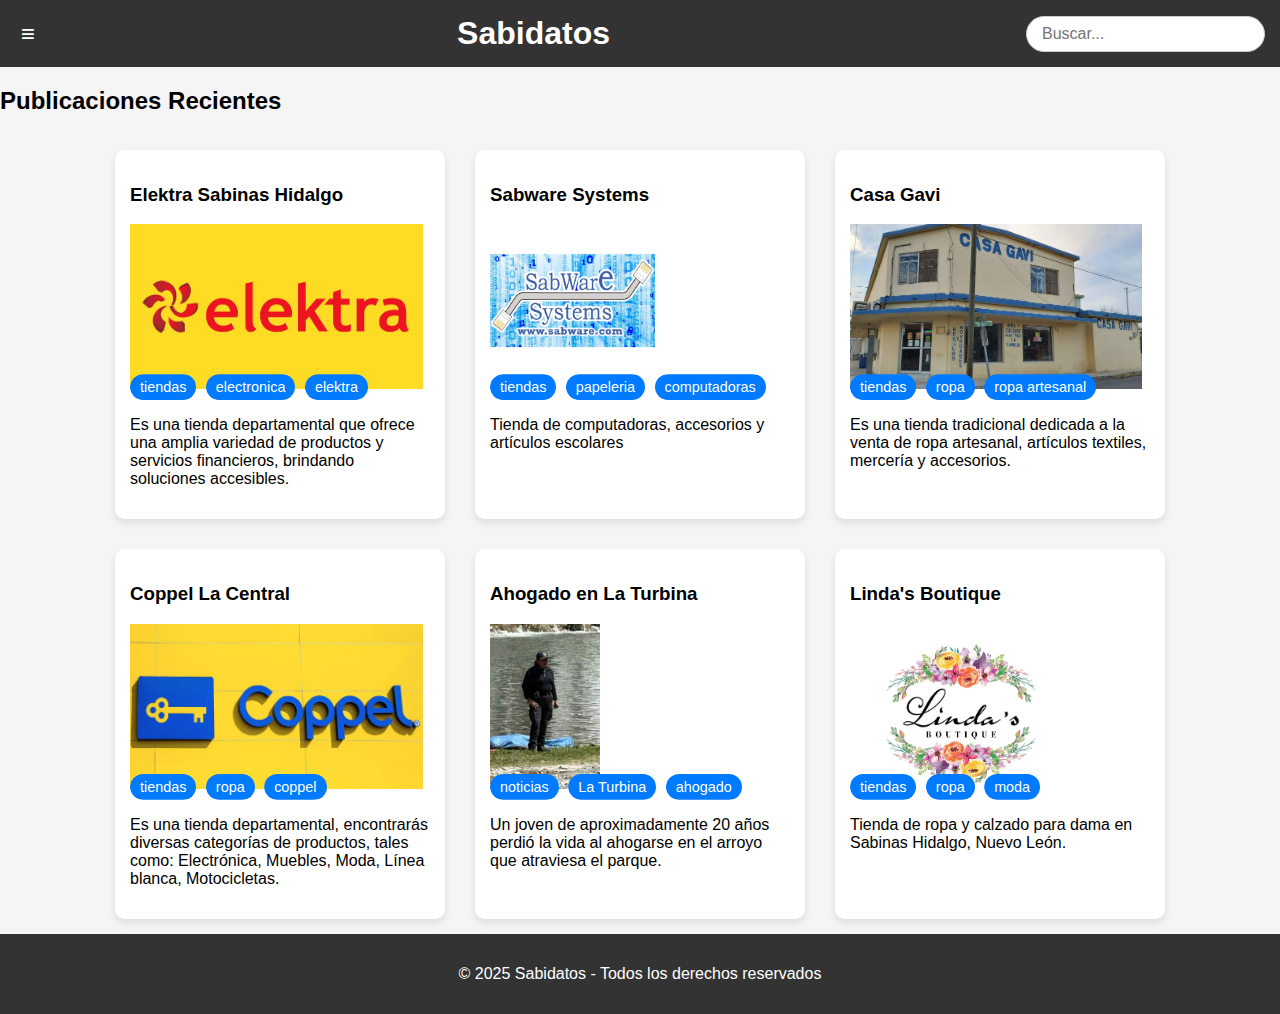
==== index.html @ 11c8bd96 "first commit" ====
<!DOCTYPE html>
<html lang="es">
<head>
    <!-- Google tag (gtag.js) -->
<script async src="https://www.googletagmanager.com/gtag/js?id=G-YETKD46F1G"></script>
<script>
  window.dataLayer = window.dataLayer || [];
  function gtag(){dataLayer.push(arguments);}
  gtag('js', new Date());

  gtag('config', 'G-YETKD46F1G');
</script>
    <meta charset="UTF-8">
    <meta name="viewport" content="width=device-width, initial-scale=1.0">
    <link rel="prefetch" href="post.html">
<link rel="prefetch" href="tags.html">
<link rel="prefetch" href="post.js">
<link rel="prefetch" href="tags.js">
    <link rel="stylesheet" href="style.css">
    <script defer src="script.js"></script>
    <script defer src="search.js"></script>
</head>
<body>

    <div id="header-container"></div> <!-- Carga dinámica del header -->

    <main>
        <h2>Publicaciones Recientes</h2>
        <section id="recent-posts" class="post-list"></section> <!-- Aquí van las tarjetas -->
    </main>

    <div id="footer-container"></div> <!-- Carga dinámica del footer -->

</body>
</html>
---- style.css ----
*:focus {
    outline: 2px dashed #007bff;
    outline-offset: 3px;
}

/* Estilos generales */
body, html {
    font-family: Arial, sans-serif;
    margin: 0;
    padding: 0;
    height: 100%;
    background: #f5f5f5;
}

/* Header y Navbar */
header {
    background: #333;
    color: white;
    display: flex;
    justify-content: space-between;
    align-items: center;
    padding: 15px;
    position: relative;
}

/* Estilos barra de búsqueda */
#search-form {
    min-width: 50px;
}

#search-input {
    width: 100%;
    padding: 8px 15px;
    border-radius: 20px;
    border: 1px solid #ccc;
    font-size: 1rem;
}

h1 {
    margin: 0;
}

/* Responsive: Mostrar el botón en pantallas pequeñas */
@media (max-width: 300px) {
    #menu-btn {
        display: none;
    }

    nav {
        display: flex;
        flex-direction: column;
        width: 100%;
        right: 0;
        text-align: center;
    }
}

/* Estilos del botón de menú */
#menu-btn {
    font-size: 24px;
    background: none;
    border: none;
    color: white;
    cursor: pointer;
    display: block;
    position: relative;
    z-index: 100;
}

/* Estilos del menú */
nav {
    position: absolute;
    top: 66px;
    left: 0;
    background: #444;
    width: 200px;
    box-shadow: 0px 4px 6px rgba(0, 0, 0, 0.2);
    z-index: 100;
}

nav ul {
    list-style: none;
    padding: 0;
    margin: 0;
    display: none; /* Oculto por defecto */
}

nav ul li {
    border-bottom: 1px solid #555;
}

nav ul li a {
    display: block;
    padding: 10px;
    text-decoration: none;
    color: white;
}

nav ul li a:hover {
    background: #666;
}

/* Clase para mostrar el menú */
nav.open ul {
    display: block;
}

/* Estilos para las tarjetas */

#recent-posts {
    justify-content: center;
    display: flex;
    flex-direction: row;
    flex-wrap: wrap;
}

.post-card {
    background: white;
    padding: 15px;
    margin: 15px;
    border-radius: 10px;
    box-shadow: 0px 4px 8px rgba(0, 0, 0, 0.1);
    width: 300px;
    display: inline-block;
    vertical-align: top;
    text-decoration: none;
    color: inherit;
    transition: transform 0.3s ease, box-shadow 0.3s ease;
}

.post-card:hover {
    transform: translateY(-5px);
    box-shadow: 0px 6px 12px rgba(0, 0, 0, 0.2);
}

a.post-card img {
    max-width: 300px;
    max-height: 165px;}

.post-image {
    width: 100%;
    height: 150px;
    object-fit: cover;
    border-radius: 5px;
}

.post-tags {
    font-size: 14px;
    color: #666;
}

#tagged-posts {
    display: flex;
    justify-content: center;
    flex-direction: row;
    flex-wrap: wrap;
}

/* Estilo general para el contenido del post */
#post-content {
    max-width: 800px;
    margin: 40px auto;
    padding: 20px;
    background: #ffffff;
    border-radius: 10px;
    box-shadow: 0 4px 8px rgba(0, 0, 0, 0.1);
    font-family: "Arial", sans-serif;
    line-height: 1.8;
}

/* Estilo para el título */
#post-content h1 {
    font-size: 2rem;
    color: #333;
    text-align: center;
    margin-bottom: 20px;
}

/* Estilo para la fecha y etiquetas */
#post-content p strong {
    color: #555;
}

/* Estilo para los párrafos */
#post-content p {
    font-size: 1.1rem;
    color: #444;
    margin-bottom: 15px;
}

/* Estilo para las citas */
#post-content blockquote {
    background: #f9f9f9;
    border-left: 5px solid #007bff;
    padding: 10px 20px;
    font-style: italic;
    color: #555;
    margin: 20px 0;
}

/* Estilo para las imágenes */
#post-content img {
    display: block;
    max-width: 100%;
    height: auto;
    margin: 20px auto;
    border-radius: 5px;
    box-shadow: 0 2px 4px rgba(0, 0, 0, 0.2);
}

/* Estilo para fragmentos de código */
#post-content pre {
    background: #222;
    color: #fff;
    padding: 15px;
    border-radius: 5px;
    overflow-x: auto;
    font-family: "Courier New", monospace;
}

/* Resaltar palabras clave dentro de código */
#post-content code {
    background: #333;
    color: #ffcc00;
    padding: 3px 5px;
    border-radius: 3px;
    font-family: "Courier New", monospace;
}

/* Estilo de los tags */
.tag {
    display: inline-block;
    clip-path: margin-box;
    background-color: #007bff;
    color: white;
    padding: 5px 10px;
    margin-right: 5px;
    border-radius: 20px;
    text-decoration: none;
    font-size: 0.9rem;
}

.tag:hover {
    background-color: #0056b3;
}

/* Estilos para la página de contacto */
#contact-info {
    margin: 20px 0;
    text-align: center;
}

#contact-info p {
    font-size: 1.1rem;
    color: #333;
    margin-bottom: 20px;
}

#contact-info ul {
    list-style-type: none;
    padding: 0;
    margin: 0;
    font-size: 1rem;
    color: #555;
}

#contact-info ul li {
    margin-bottom: 10px;
}

#contact-form {
    max-width: 800px;
    margin: 40px auto;
    padding: 20px;
    background: #ffffff;
    border-radius: 10px;
    box-shadow: 0 4px 8px rgba(0, 0, 0, 0.1);
}

#contact-form .form-group {
    margin-bottom: 20px;
}

#contact-form label {
    display: block;
    font-weight: bold;
    color: #333;
    margin-bottom: 5px;
}

#contact-form input,
#contact-form textarea {
    width: 95%;
    padding: 10px;
    border-radius: 5px;
    border: 1px solid #ccc;
    font-size: 1rem;
    color: #333;
}

#contact-form input:focus,
#contact-form textarea:focus {
    border-color: #007bff;
    outline: none;
}

#contact-form button.submit-btn {
    background-color: #007bff;
    color: white;
    border: none;
    padding: 10px 20px;
    font-size: 1rem;
    border-radius: 5px;
    cursor: pointer;
    width: 100%;
    transition: background-color 0.3s;
}

#contact-form button.submit-btn:hover {
    background-color: #0056b3;
}

/* Hacer el formulario responsivo */
@media (max-width: 768px) {
    
    #contact-form {
        padding: 15px;
    }
    
    #contact-form .form-group {
        margin-bottom: 15px;
    }

    #contact-form input,
    #contact-form textarea {
        font-size: 0.9rem;
    }

    .post-card {
        width: 90%; /* para aprovechar bien el espacio disponible */
        margin: 10px auto;
    }

    .post-image img {
        height: auto; /* para mejorar la proporción en móviles */
    }
}

#footer-container {
    width: -webkit-fill-available;
    bottom: 0;
    background-color: #333;
    color: #fff;
    text-align: center;
    padding: 15px;
}
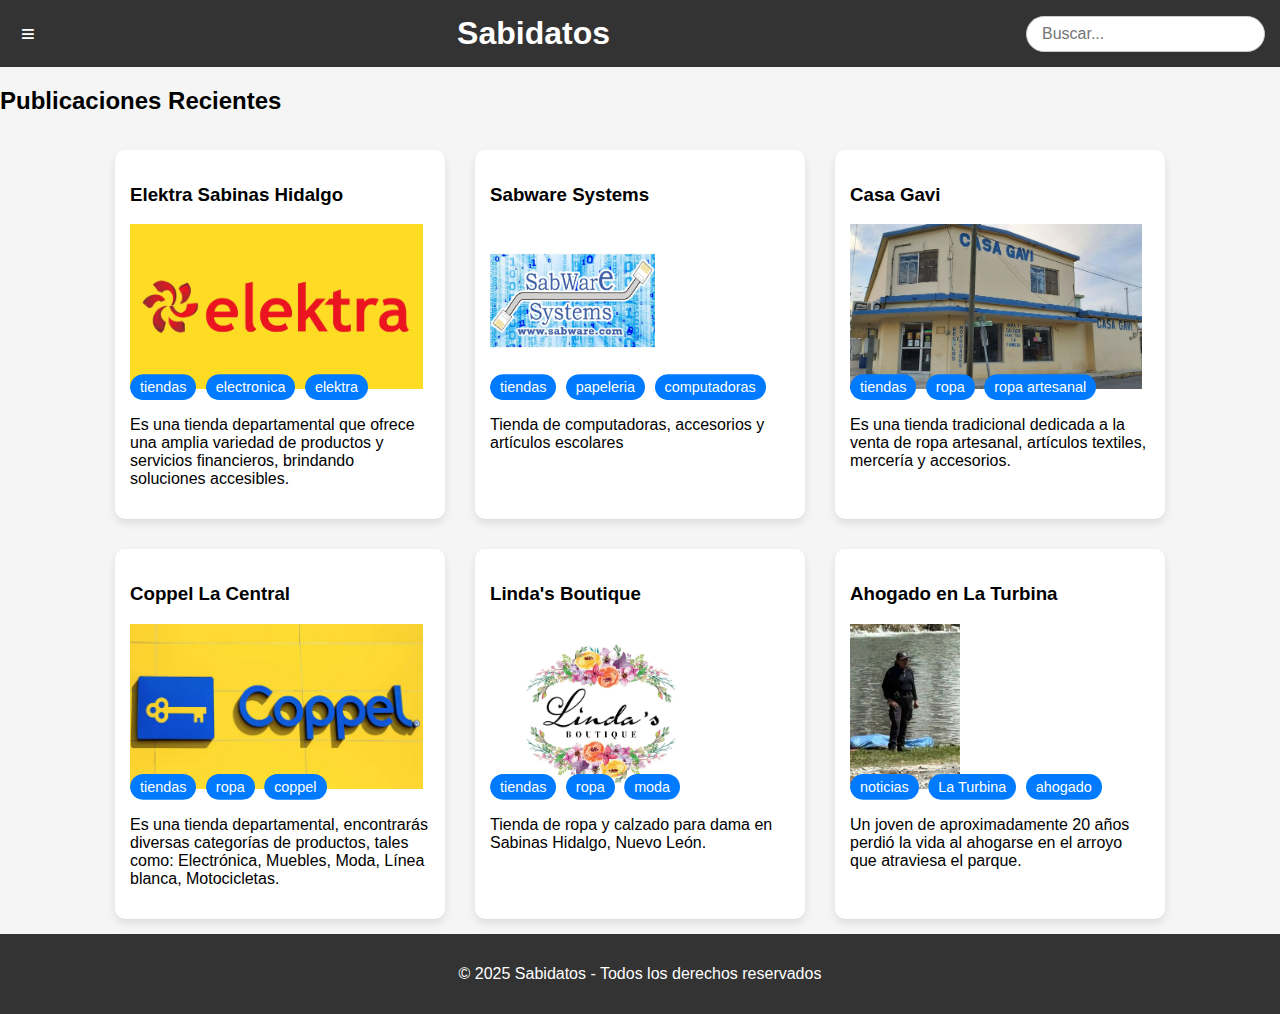
==== commit 9df78041: "redireccionar de sabidatos.com a www.sabidatos.com" ====
--- a/index.html
+++ b/index.html
@@ -9,6 +9,11 @@
   gtag('js', new Date());
 
   gtag('config', 'G-YETKD46F1G');
+</script>
+<script>
+    if (location.hostname === "sabidatos.com") {
+        location.href = "https://www.sabidatos.com" + location.pathname;
+      }
 </script>
     <meta charset="UTF-8">
     <meta name="viewport" content="width=device-width, initial-scale=1.0">
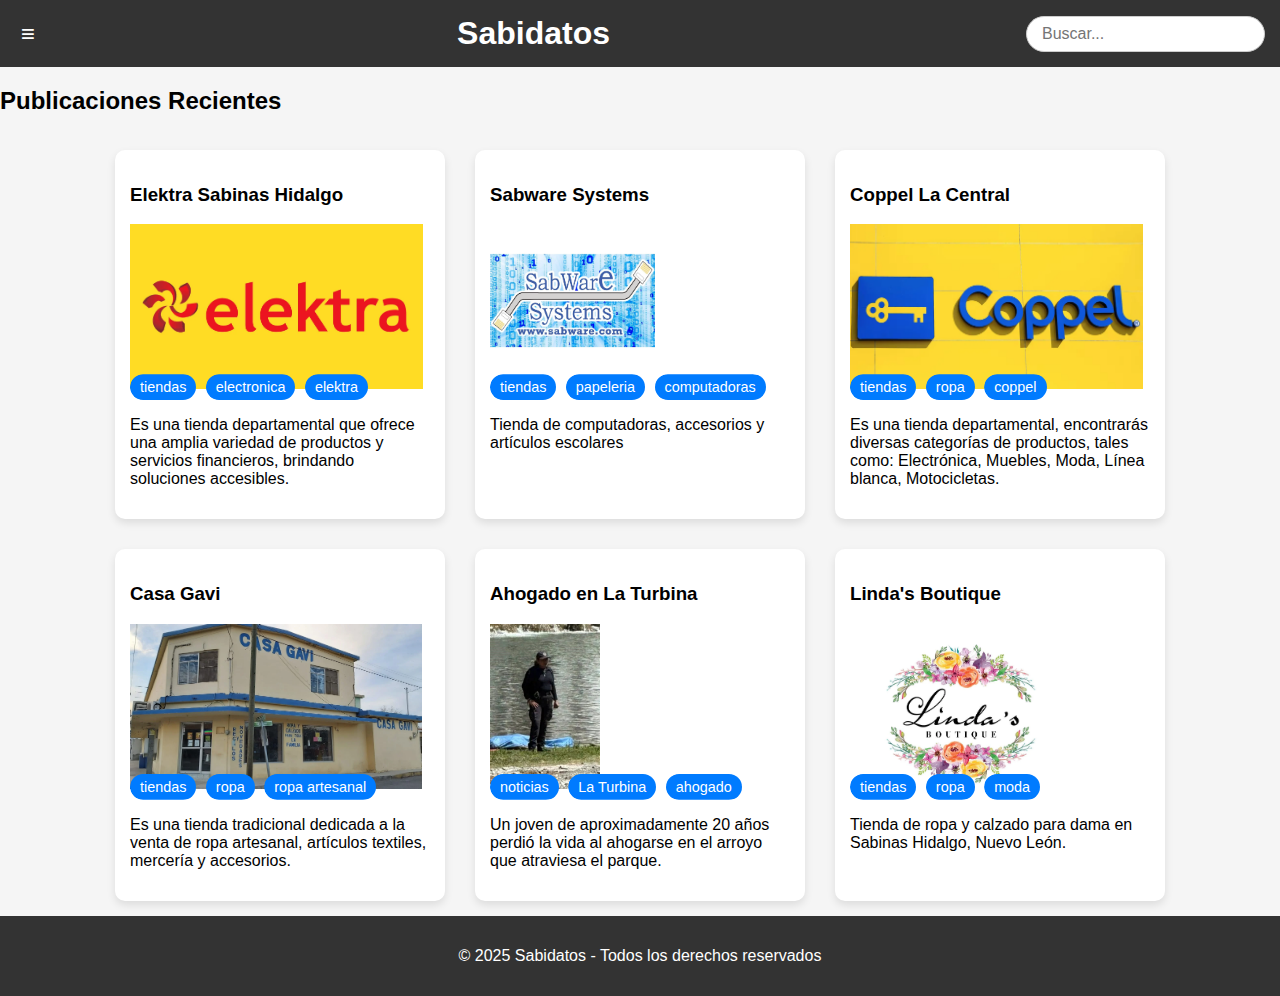
==== commit 82d6d313: "a ver si ya jala" ====
--- a/index.html
+++ b/index.html
@@ -1,26 +1,30 @@
 <!DOCTYPE html>
 <html lang="es">
 <head>
+    <!-- Redirección segura desde sabidatos.com a www.sabidatos.com -->
+    <script>
+        if (location.hostname === "sabidatos.com") {
+            document.write('<meta http-equiv="refresh" content="0;url=https://www.sabidatos.com' + location.pathname + location.search + location.hash + '">');
+        }
+    </script>
+
     <!-- Google tag (gtag.js) -->
-<script async src="https://www.googletagmanager.com/gtag/js?id=G-YETKD46F1G"></script>
-<script>
-  window.dataLayer = window.dataLayer || [];
-  function gtag(){dataLayer.push(arguments);}
-  gtag('js', new Date());
+    <script async src="https://www.googletagmanager.com/gtag/js?id=G-YETKD46F1G"></script>
+    <script>
+      window.dataLayer = window.dataLayer || [];
+      function gtag(){dataLayer.push(arguments);}
+      gtag('js', new Date());
+      gtag('config', 'G-YETKD46F1G');
+    </script>
 
-  gtag('config', 'G-YETKD46F1G');
-</script>
-<script>
-    if (location.hostname === "sabidatos.com") {
-        location.href = "https://www.sabidatos.com" + location.pathname;
-      }
-</script>
     <meta charset="UTF-8">
     <meta name="viewport" content="width=device-width, initial-scale=1.0">
+
     <link rel="prefetch" href="post.html">
-<link rel="prefetch" href="tags.html">
-<link rel="prefetch" href="post.js">
-<link rel="prefetch" href="tags.js">
+    <link rel="prefetch" href="tags.html">
+    <link rel="prefetch" href="post.js">
+    <link rel="prefetch" href="tags.js">
+
     <link rel="stylesheet" href="style.css">
     <script defer src="script.js"></script>
     <script defer src="search.js"></script>
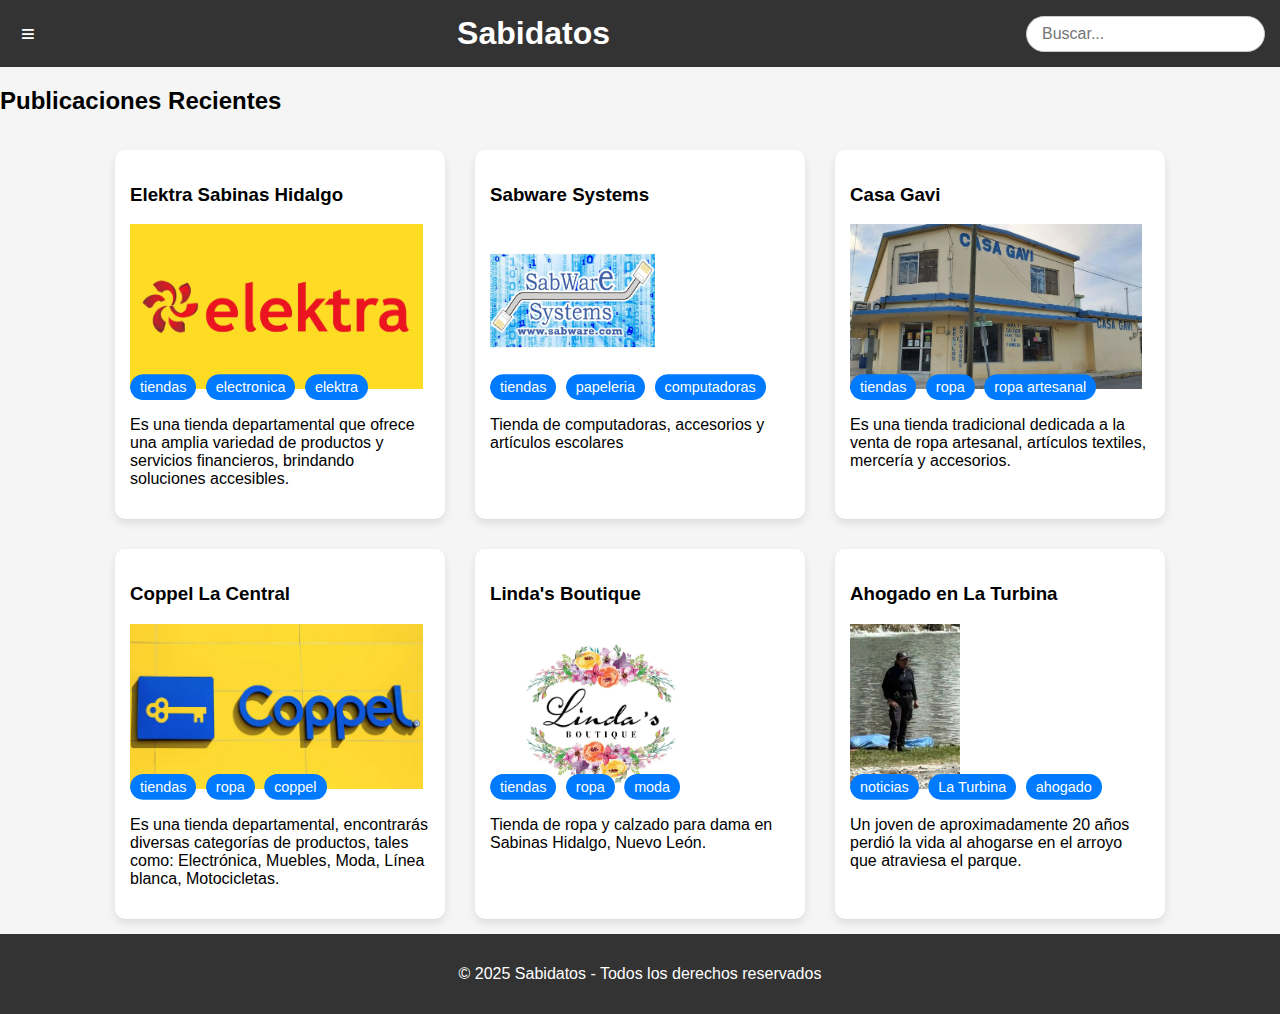
==== commit 8d145031: "cambie de script para las analiticas de google" ====
--- a/index.html
+++ b/index.html
@@ -9,13 +9,15 @@
     </script>
 
     <!-- Google tag (gtag.js) -->
-    <script async src="https://www.googletagmanager.com/gtag/js?id=G-YETKD46F1G"></script>
-    <script>
-      window.dataLayer = window.dataLayer || [];
-      function gtag(){dataLayer.push(arguments);}
-      gtag('js', new Date());
-      gtag('config', 'G-YETKD46F1G');
-    </script>
+    <!-- Google tag (gtag.js) -->
+<script async src="https://www.googletagmanager.com/gtag/js?id=G-GWXXS187HG"></script>
+<script>
+  window.dataLayer = window.dataLayer || [];
+  function gtag(){dataLayer.push(arguments);}
+  gtag('js', new Date());
+
+  gtag('config', 'G-GWXXS187HG');
+</script>
 
     <meta charset="UTF-8">
     <meta name="viewport" content="width=device-width, initial-scale=1.0">
